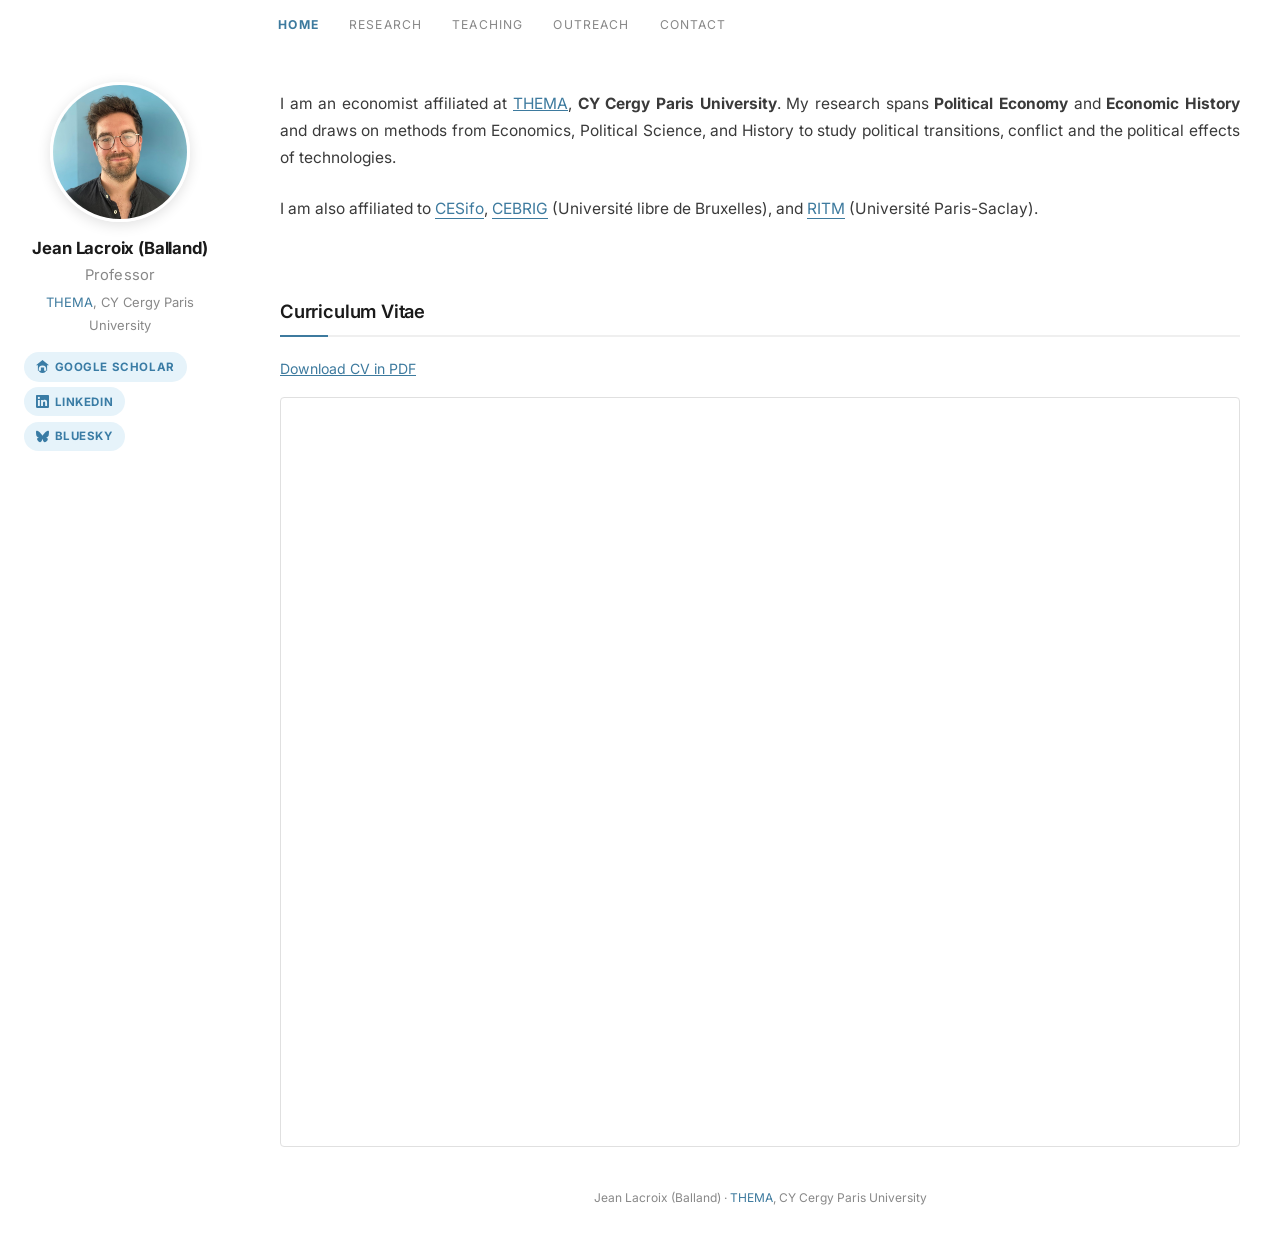
==== index.html @ 4d99881b "Mobile nav, light-blue links, grey palette, UI polish - Mobile: nav links hidden on small screens, m" ====
<!DOCTYPE html>
<html lang="en">
<head>
  <meta charset="UTF-8">
  <meta name="viewport" content="width=device-width, initial-scale=1.0">
  <title>Jean Lacroix (Balland) – Economist</title>
  <link rel="stylesheet" href="css/style.css">
</head>
<body>

<nav>
  <button class="hamburger" id="hamburger" aria-label="Toggle sidebar"><span></span><span></span><span></span></button>
  <div class="nav-links">
    <a href="index.html" class="active">Home</a>
    <a href="research.html">Research</a>
    <a href="teaching.html">Teaching</a>
    <a href="outreach.html">Outreach</a>
    <a href="contact.html">Contact</a>
  </div>
</nav>
<div class="overlay" id="overlay"></div>

<aside class="sidebar" id="sidebar">
  <img src="short.jpg" alt="Jean Lacroix (Balland)" class="sidebar-photo">
  <h1 class="sidebar-name">Jean Lacroix (Balland)</h1>
  <p class="sidebar-title">Professor</p>
  <p class="sidebar-affil"><a href="https://thema-cergy.eu/about/" target="_blank">THEMA</a>, CY Cergy Paris University</p>
  <div class="social-links">
    <a href="https://scholar.google.be/citations?user=vADrmfYAAAAJ&hl=fr&inst=12836345755951684912&oi=sra" target="_blank">
      <svg viewBox="0 0 24 24" fill="currentColor" width="13" height="13"><path d="M12 24a7 7 0 1 1 0-14 7 7 0 0 1 0 14zm0-24L0 9.5h3.5V20H9v-6h6v6h5.5V9.5H24z"/></svg>Google Scholar
    </a>
    <a href="https://www.linkedin.com/in/jean-lacroix-35007991/" target="_blank">
      <svg viewBox="0 0 24 24" fill="currentColor" width="13" height="13"><path d="M20.447 20.452h-3.554v-5.569c0-1.328-.027-3.037-1.852-3.037-1.853 0-2.136 1.445-2.136 2.939v5.667H9.351V9h3.414v1.561h.046c.477-.9 1.637-1.85 3.37-1.85 3.601 0 4.267 2.37 4.267 5.455v6.286zM5.337 7.433a2.062 2.062 0 0 1-2.063-2.065 2.064 2.064 0 1 1 2.063 2.065zm1.782 13.019H3.555V9h3.564v11.452zM22.225 0H1.771C.792 0 0 .774 0 1.729v20.542C0 23.227.792 24 1.771 24h20.451C23.2 24 24 23.227 24 22.271V1.729C24 .774 23.2 0 22.222 0h.003z"/></svg>LinkedIn
    </a>
    <a href="https://bsky.app/profile/jeanlacroix.bsky.social" target="_blank">
      <svg viewBox="0 0 24 24" fill="currentColor" width="13" height="13"><path d="M12 10.8c-1.087-2.114-4.046-6.053-6.798-7.995C2.566.944 1.561 1.266.902 1.565.139 1.908 0 3.08 0 3.768c0 .69.378 5.65.624 6.479.815 2.736 3.713 3.66 6.383 3.364.136-.02.275-.039.415-.056-.138.022-.276.04-.415.056-3.912.58-7.387 2.005-2.83 7.078 5.013 5.19 6.87-1.113 7.823-4.308.953 3.195 2.05 9.271 7.733 4.308 4.267-4.308 1.172-6.498-2.74-7.078a8.741 8.741 0 0 1-.415-.056c.14.017.279.036.415.056 2.67.297 5.568-.628 6.383-3.364.246-.828.624-5.79.624-6.478 0-.69-.139-1.861-.902-2.204-.659-.299-1.664-.62-4.3 1.24C16.046 4.748 13.087 8.687 12 10.8z"/></svg>Bluesky
    </a>
  </div>
  <nav class="sidebar-mobile-nav">
    <a href="index.html" class="active">Home</a>
    <a href="research.html">Research</a>
    <a href="teaching.html">Teaching</a>
    <a href="outreach.html">Outreach</a>
    <a href="contact.html">Contact</a>
  </nav>
</aside>

<main class="main-content">
  <p style="font-size:0.97rem; color:#3a3a3a; line-height:1.75; text-align:justify; margin-bottom:1.5rem;">
    I am an economist affiliated at <a href="https://thema-cergy.eu/about/" target="_blank" style="color:var(--accent-dk);">THEMA</a>, <strong>CY Cergy Paris University</strong>. My research spans <strong>Political Economy</strong> and <strong>Economic History</strong> and draws on methods from Economics, Political Science, and History to study political transitions, conflict and the political effects of technologies.
  </p>
  <p style="font-size:0.97rem; color:#3a3a3a; line-height:1.75; text-align:justify; margin-bottom:2rem;">
    I am also affiliated to <a href="https://www.ifo.de/en/cesifo/cesifo-homepage" target="_blank" style="color:var(--accent-dk); text-decoration:none; border-bottom:1px solid var(--accent-dk);">CESifo</a>, <a href="https://www.cebrig-ulb.be/" target="_blank" style="color:var(--accent-dk); text-decoration:none; border-bottom:1px solid var(--accent-dk);">CEBRIG</a> (Université libre de Bruxelles), and <a href="https://www.ritm.universite-paris-saclay.fr/" target="_blank" style="color:var(--accent-dk); text-decoration:none; border-bottom:1px solid var(--accent-dk);">RITM</a> (Université Paris-Saclay).
  </p>

  <h2>Curriculum Vitae</h2>
  <p style="margin-bottom:1rem; font-size:0.88rem;">
    <a href="CV_JL.pdf" target="_blank" style="color:var(--accent-dk);">Download CV in PDF</a>
  </p>
  <iframe src="CV_JL.pdf" width="100%" height="750px"
    style="border:1px solid var(--border); border-radius:4px;">
    <p>Your browser does not support PDF preview.
      <a href="CV_JL.pdf">Download the CV instead.</a>
    </p>
  </iframe>
  <footer>Jean Lacroix (Balland) · <a href="https://thema-cergy.eu/about/" target="_blank">THEMA</a>, CY Cergy Paris University</footer>
</main>

<script>
  const hamburger = document.getElementById('hamburger');
  const sidebar   = document.getElementById('sidebar');
  const overlay   = document.getElementById('overlay');
  function toggleMenu() {
    hamburger.classList.toggle('open');
    sidebar.classList.toggle('open');
    overlay.classList.toggle('open');
  }
  hamburger.addEventListener('click', toggleMenu);
  overlay.addEventListener('click', toggleMenu);
</script>
</body>
</html>
---- css/style.css ----
@import url('https://fonts.googleapis.com/css2?family=Inter:wght@300;400;500;600;700&display=swap');

:root {
  --primary:    #1a1a1a;
  --accent:     #aaaaaa;
  --accent-dk:  #3d7a9e;
  --accent-lt:  #efefef;
  --light-bg:   #f5f5f5;
  --border:     #e0e0e0;
  --text:       #2a2a2a;
  --muted:      #888888;
  --page-bg:    #ffffff;
  --sidebar-w:  240px;
  --nav-h:      50px;
}

* { box-sizing: border-box; margin: 0; padding: 0; }

body {
  font-family: 'Inter', 'Helvetica Neue', sans-serif;
  font-weight: 400;
  color: var(--text);
  line-height: 1.75;
  background: var(--page-bg);
}

/* ─── TOP NAV ────────────────────────────────────────────── */
nav {
  position: fixed;
  top: 0; left: 0; right: 0;
  height: var(--nav-h);
  z-index: 200;
  background: #fff;
  display: flex;
  align-items: center;
  padding: 0 2rem 0 calc(var(--sidebar-w) + 1.5rem);
}

.nav-links { display: flex; gap: 0.1rem; }

nav a {
  display: block;
  padding: 0.45rem 0.9rem;
  color: var(--muted);
  text-decoration: none;
  font-size: 0.76rem;
  font-weight: 400;
  letter-spacing: 0.09em;
  text-transform: uppercase;
  border-radius: 4px;
  transition: color 0.15s;
}

nav a:hover { color: var(--primary); }

nav a.active {
  color: var(--accent-dk);
  font-weight: 700;
}

/* ─── HAMBURGER (mobile only) ────────────────────────────── */
.hamburger {
  display: none;
  flex-direction: column;
  justify-content: center;
  gap: 5px;
  background: none;
  border: none;
  cursor: pointer;
  padding: 0.6rem;
  margin-right: 0.5rem;
  flex-shrink: 0;
  min-width: 44px;
  min-height: 44px;
  align-items: center;
}

.hamburger span {
  display: block;
  width: 20px;
  height: 2px;
  background: var(--primary);
  border-radius: 2px;
  transition: transform 0.25s, opacity 0.25s;
}

.hamburger.open span:nth-child(1) { transform: translateY(7px) rotate(45deg); }
.hamburger.open span:nth-child(2) { opacity: 0; }
.hamburger.open span:nth-child(3) { transform: translateY(-7px) rotate(-45deg); }

/* ─── SIDEBAR ────────────────────────────────────────────── */
.sidebar {
  width: var(--sidebar-w);
  position: fixed;
  top: var(--nav-h);
  left: 0;
  height: calc(100vh - var(--nav-h));
  overflow-y: auto;
  background: #fff;
  padding: 2rem 1.5rem;
  display: flex;
  flex-direction: column;
  z-index: 100;
}

.sidebar-photo {
  width: 140px;
  height: 140px;
  object-fit: cover;
  border-radius: 50%;
  border: 3px solid #fff;
  box-shadow: 0 3px 14px rgba(0,0,0,0.12);
  margin: 0 auto 1rem;
  display: block;
}

.sidebar-name {
  font-family: 'Inter', sans-serif;
  font-size: 1.05rem;
  font-weight: 700;
  color: var(--primary);
  text-align: center;
  line-height: 1.25;
  margin-bottom: 0.25rem;
  letter-spacing: -0.01em;
}

.sidebar-title {
  font-size: 0.92rem;
  color: var(--muted);
  font-weight: 400;
  text-align: center;
  margin-bottom: 0.15rem;
  letter-spacing: 0.01em;
}

.sidebar-affil {
  font-size: 0.81rem;
  color: var(--muted);
  text-align: center;
  margin-bottom: 1rem;
}

.sidebar-affil a { color: var(--accent-dk); text-decoration: none; }
.sidebar-affil a:hover { text-decoration: underline; }

/* ─── SOCIAL LINKS ───────────────────────────────────────── */
.social-links {
  display: flex;
  flex-direction: column;
  gap: 0.35rem;
  align-items: flex-start;
  margin-bottom: 1rem;
}

.social-links a {
  display: inline-flex;
  align-items: center;
  gap: 0.35rem;
  font-size: 0.72rem;
  font-weight: 700;
  letter-spacing: 0.05em;
  text-transform: uppercase;
  color: #3a7ca5;
  text-decoration: none;
  background: #e6f3fa;
  border-radius: 20px;
  padding: 0.28rem 0.75rem;
  transition: background 0.15s, color 0.15s;
}

.social-links a:hover {
  background: #cce4f4;
  color: #1f5f84;
}

/* ─── SIDEBAR MOBILE NAV (hidden on desktop) ─────────────── */
.sidebar-mobile-nav { display: none; }

/* ─── SIDEBAR CV ─────────────────────────────────────────── */
.sidebar-cv {
  font-size: 0.81rem;
  text-align: center;
  margin-top: 0.75rem;
  padding-top: 0.85rem;
  border-top: 1px solid var(--border);
}

.sidebar-cv a { color: var(--accent-dk); text-decoration: none; font-weight: 700; }
.sidebar-cv a:hover { text-decoration: underline; }

/* ─── OVERLAY (mobile) ───────────────────────────────────── */
.overlay {
  display: none;
  position: fixed;
  inset: 0;
  background: rgba(0,0,0,0.3);
  z-index: 90;
}

.overlay.open { display: block; }

/* ─── MAIN CONTENT ───────────────────────────────────────── */
.main-content {
  margin-left: var(--sidebar-w);
  padding: calc(var(--nav-h) + 2.5rem) 2.5rem 3rem;
  min-height: 100vh;
  display: flex;
  flex-direction: column;
  max-width: calc(860px + var(--sidebar-w));
}

/* ─── HEADINGS ───────────────────────────────────────────── */
h2 {
  font-family: 'Inter', sans-serif;
  font-size: 1.15rem;
  font-weight: 600;
  letter-spacing: -0.01em;
  color: var(--primary);
  margin-top: 2.5rem;
  margin-bottom: 1.25rem;
  padding-bottom: 0.5rem;
  border-bottom: 2px solid var(--accent-lt);
  position: relative;
}

h2::after {
  content: '';
  position: absolute;
  bottom: -2px;
  left: 0;
  width: 3rem;
  height: 2px;
  background: var(--accent-dk);
}

h2:first-child { margin-top: 0; }

h3 {
  font-size: 0.97rem;
  font-weight: 700;
  color: var(--primary);
  margin-bottom: 0.2rem;
}

/* ─── SUBNAV ─────────────────────────────────────────────── */
.subnav {
  display: flex;
  gap: 0.5rem;
  margin-bottom: 0.5rem;
  padding-bottom: 1.25rem;
  border-bottom: 1px solid var(--border);
}

.subnav a {
  font-size: 0.76rem;
  font-weight: 700;
  letter-spacing: 0.07em;
  text-transform: uppercase;
  text-decoration: none;
  padding: 0.3rem 0.9rem;
  border-radius: 20px;
  border: 1px solid var(--border);
  color: var(--muted);
  transition: background 0.15s, color 0.15s, border-color 0.15s;
}

.subnav a:hover { color: var(--primary); border-color: var(--accent); }

.subnav-active {
  background: var(--accent-dk) !important;
  color: #fff !important;
  border-color: var(--accent-dk) !important;
}

/* ─── PAPERS ─────────────────────────────────────────────── */
.paper {
  margin-bottom: 0.75rem;
  padding: 1rem 1rem 1rem 1.2rem;
  border-left: 3px solid var(--accent-lt);
  border-radius: 0 5px 5px 0;
  background: #fff;
  box-shadow: 0 1px 3px rgba(0,0,0,0.04);
  transition: background 0.18s, border-color 0.18s, box-shadow 0.18s;
}

.paper:hover {
  background: var(--accent-lt);
  border-left-color: var(--accent-dk);
  box-shadow: 0 3px 10px rgba(0,0,0,0.07);
}

.paper-title {
  font-size: 0.97rem;
  font-weight: 700;
  color: var(--primary);
  line-height: 1.4;
  margin-bottom: 0.2rem;
}

.paper-meta {
  font-size: 0.85rem;
  color: var(--muted);
  margin-bottom: 0.5rem;
  line-height: 1.5;
}

.paper-meta .journal { font-style: italic; }

.abstract-toggle {
  background: none;
  border: 1px solid var(--border);
  border-radius: 20px;
  color: var(--muted);
  font-size: 0.74rem;
  font-family: 'Inter', sans-serif;
  letter-spacing: 0.06em;
  text-transform: uppercase;
  cursor: pointer;
  padding: 0.3rem 0.9rem;
  min-height: 36px;
  transition: border-color 0.15s, color 0.15s, background 0.15s;
}

.abstract-toggle:hover {
  background: var(--accent-lt);
  border-color: var(--accent-dk);
  color: var(--accent-dk);
}

.abstract-text {
  display: none;
  margin-top: 0.65rem;
  font-size: 0.88rem;
  color: #444;
  line-height: 1.75;
  text-align: justify;
  background: var(--light-bg);
  border-left: 3px solid var(--accent);
  padding: 0.8rem 1.1rem;
  border-radius: 0 4px 4px 0;
}

.paper-links {
  margin-top: 0.65rem;
  display: flex;
  flex-wrap: wrap;
  gap: 0.45rem;
}

.paper-links a {
  font-size: 0.73rem;
  font-weight: 700;
  letter-spacing: 0.07em;
  text-transform: uppercase;
  color: var(--accent-dk);
  text-decoration: none;
  border: 1px solid var(--accent);
  border-radius: 20px;
  padding: 0.25rem 0.75rem;
  min-height: 36px;
  display: inline-flex;
  align-items: center;
  transition: background 0.15s, color 0.15s, border-color 0.15s;
}

.paper-links a:hover {
  background: var(--accent-dk);
  color: #fff;
  border-color: var(--accent-dk);
}

/* ─── MEDIA LIST ─────────────────────────────────────────── */
.media-list { list-style: none; padding: 0; }

.media-list li {
  padding: 0.65rem 0.75rem;
  margin-bottom: 0.4rem;
  border-left: 3px solid var(--accent-lt);
  border-radius: 0 4px 4px 0;
  background: #fff;
  font-size: 0.91rem;
  line-height: 1.6;
  box-shadow: 0 1px 3px rgba(0,0,0,0.04);
  transition: border-color 0.15s, background 0.15s;
}

.media-list li:hover {
  border-left-color: var(--accent-dk);
  background: var(--accent-lt);
}

.media-list a { color: var(--accent-dk); text-decoration: none; }
.media-list a:hover { text-decoration: underline; }

.section-label {
  font-size: 0.72rem;
  font-weight: 700;
  letter-spacing: 0.12em;
  text-transform: uppercase;
  color: var(--accent-dk);
  margin-top: 1.75rem;
  margin-bottom: 0.6rem;
}

.section-label:first-of-type { margin-top: 0; }

/* ─── TEACHING ───────────────────────────────────────────── */
.institution { margin-bottom: 2.25rem; overflow-x: auto; }

.institution h3 {
  font-family: 'Inter', sans-serif;
  font-size: 0.95rem;
  font-weight: 600;
  color: var(--primary);
  margin-bottom: 0.75rem;
  padding-bottom: 0.35rem;
  border-bottom: 1px solid var(--border);
}

.course-table { width: 100%; border-collapse: collapse; font-size: 0.87rem; min-width: 480px; }

.course-table th {
  background: var(--accent-dk);
  color: rgba(255,255,255,0.92);
  padding: 0.5rem 0.85rem;
  text-align: left;
  font-size: 0.73rem;
  font-weight: 700;
  letter-spacing: 0.08em;
  text-transform: uppercase;
}

.course-table td {
  padding: 0.5rem 0.85rem;
  border-bottom: 1px solid var(--border);
  color: var(--text);
}

.course-table tr:last-child td { border-bottom: none; }
.course-table tr:nth-child(even) td { background: var(--light-bg); }

/* ─── CONTACT ────────────────────────────────────────────── */
.contact-block { margin-bottom: 2rem; }
.contact-block p { margin-bottom: 0.35rem; font-size: 0.94rem; }
.contact-block a { color: var(--accent-dk); text-decoration: none; }
.contact-block a:hover { text-decoration: underline; }

.contact-label {
  font-size: 0.72rem;
  font-weight: 700;
  letter-spacing: 0.12em;
  text-transform: uppercase;
  color: var(--accent-dk);
  margin-bottom: 0.6rem;
}

/* ─── FOOTER ─────────────────────────────────────────────── */
footer {
  color: var(--muted);
  font-size: 0.75rem;
  margin-top: auto;
  padding-top: 2.5rem;
  text-align: center;
}

footer a { color: var(--accent-dk); text-decoration: none; }
footer a:hover { text-decoration: underline; }

/* ─── RESPONSIVE ─────────────────────────────────────────── */
@media (max-width: 768px) {
  nav {
    padding: 0 1rem;
  }

  /* hide desktop nav links — navigation moves into sidebar */
  .nav-links { display: none; }

  .hamburger { display: flex; }

  .sidebar {
    transform: translateX(-100%);
    transition: transform 0.3s ease;
    z-index: 150;
  }

  .sidebar.open { transform: translateX(0); }

  /* mobile nav links inside sidebar */
  .sidebar-mobile-nav {
    display: flex;
    flex-direction: column;
    margin-top: 1.25rem;
    padding-top: 1.25rem;
    border-top: 1px solid var(--border);
    gap: 0.1rem;
  }

  .sidebar-mobile-nav a {
    font-size: 0.82rem;
    font-weight: 500;
    letter-spacing: 0.06em;
    text-transform: uppercase;
    color: var(--muted);
    text-decoration: none;
    padding: 0.55rem 0.25rem;
    border-radius: 4px;
    transition: color 0.15s;
    min-height: 44px;
    display: flex;
    align-items: center;
  }

  .sidebar-mobile-nav a:hover,
  .sidebar-mobile-nav a.active { color: var(--primary); font-weight: 700; }

  .main-content {
    margin-left: 0;
    padding: calc(var(--nav-h) + 1.5rem) 1.25rem 3rem;
  }
}
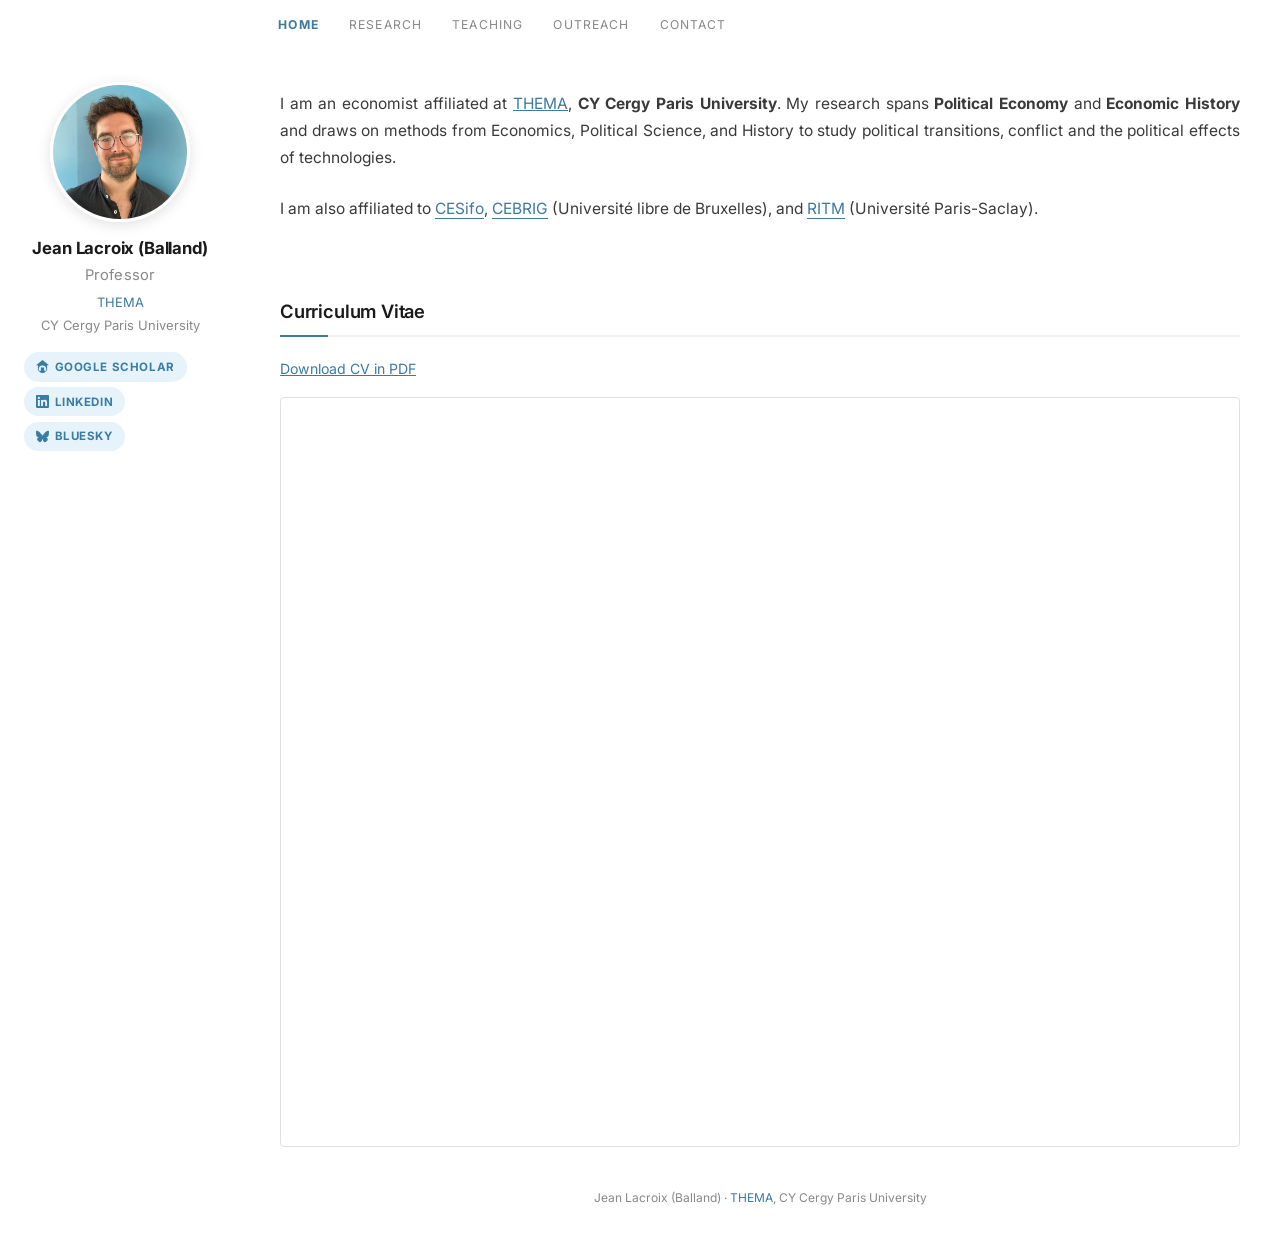
==== commit 4b8ae7d8: "Sidebar affiliation: remove comma, put CY Cergy on second line Co-Authored-By: Claude Sonnet 4.6 <no" ====
--- a/index.html
+++ b/index.html
@@ -24,7 +24,7 @@
   <img src="short.jpg" alt="Jean Lacroix (Balland)" class="sidebar-photo">
   <h1 class="sidebar-name">Jean Lacroix (Balland)</h1>
   <p class="sidebar-title">Professor</p>
-  <p class="sidebar-affil"><a href="https://thema-cergy.eu/about/" target="_blank">THEMA</a>, CY Cergy Paris University</p>
+  <p class="sidebar-affil"><a href="https://thema-cergy.eu/about/" target="_blank">THEMA</a><br>CY Cergy Paris University</p>
   <div class="social-links">
     <a href="https://scholar.google.be/citations?user=vADrmfYAAAAJ&hl=fr&inst=12836345755951684912&oi=sra" target="_blank">
       <svg viewBox="0 0 24 24" fill="currentColor" width="13" height="13"><path d="M12 24a7 7 0 1 1 0-14 7 7 0 0 1 0 14zm0-24L0 9.5h3.5V20H9v-6h6v6h5.5V9.5H24z"/></svg>Google Scholar
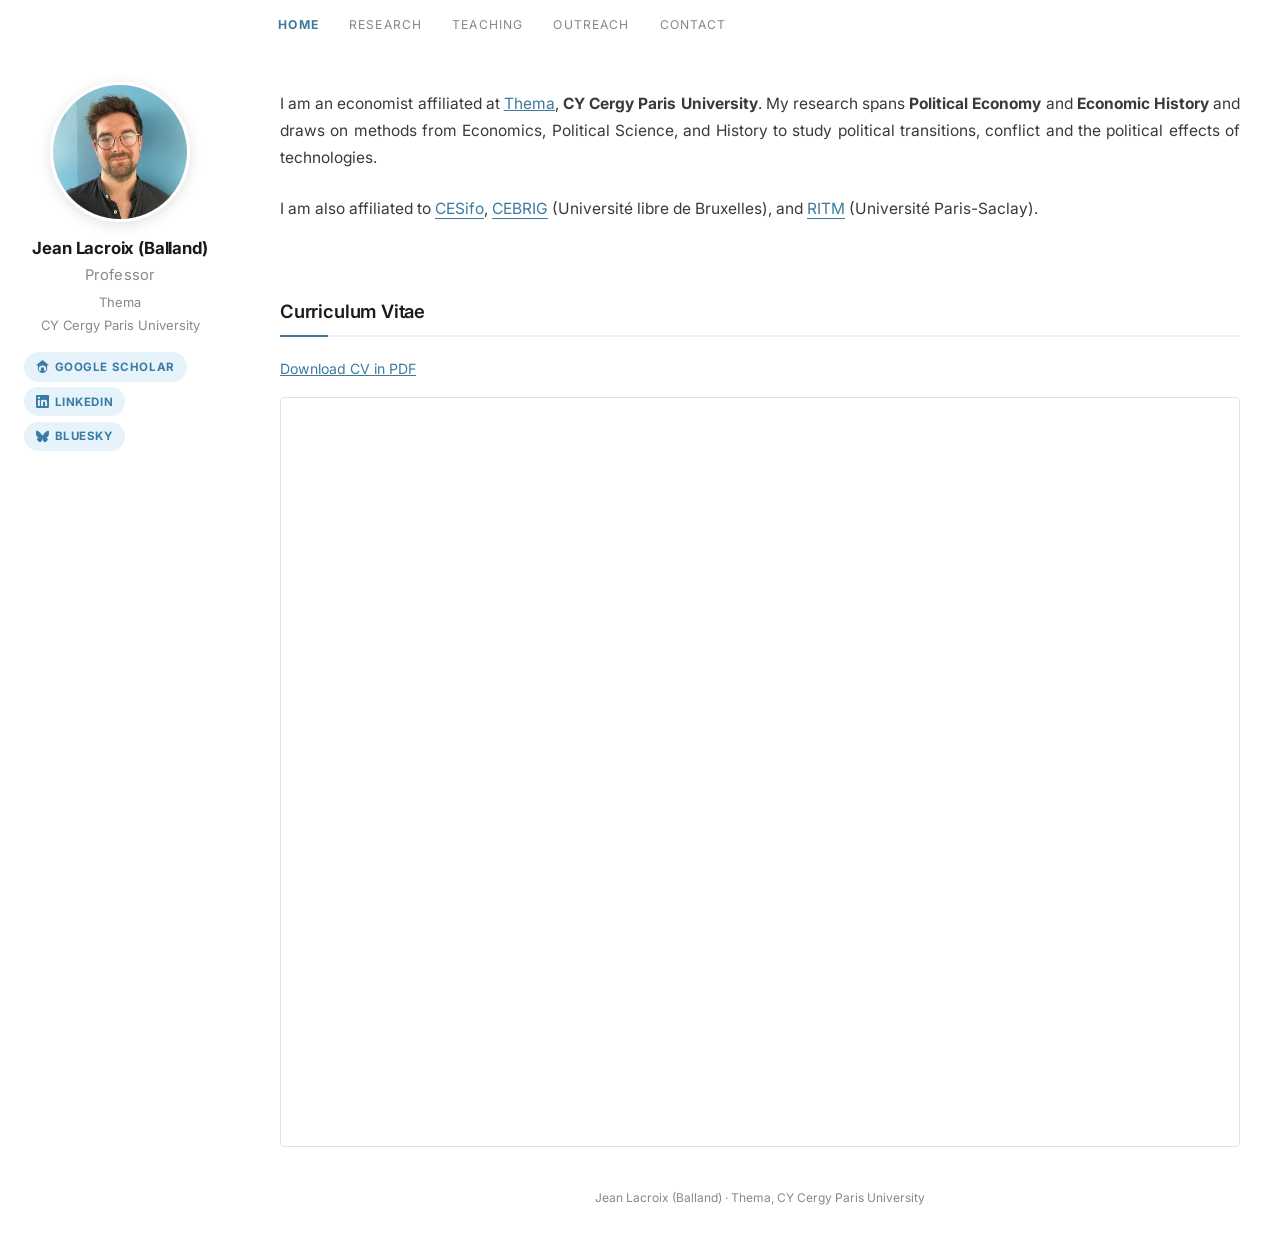
==== commit 2d349140: "Rename THEMA to Thema, remove link except in bio Co-Authored-By: Claude Sonnet 4.6 <noreply@anthropi" ====
--- a/index.html
+++ b/index.html
@@ -24,7 +24,7 @@
   <img src="short.jpg" alt="Jean Lacroix (Balland)" class="sidebar-photo">
   <h1 class="sidebar-name">Jean Lacroix (Balland)</h1>
   <p class="sidebar-title">Professor</p>
-  <p class="sidebar-affil"><a href="https://thema-cergy.eu/about/" target="_blank">THEMA</a><br>CY Cergy Paris University</p>
+  <p class="sidebar-affil">Thema<br>CY Cergy Paris University</p>
   <div class="social-links">
     <a href="https://scholar.google.be/citations?user=vADrmfYAAAAJ&hl=fr&inst=12836345755951684912&oi=sra" target="_blank">
       <svg viewBox="0 0 24 24" fill="currentColor" width="13" height="13"><path d="M12 24a7 7 0 1 1 0-14 7 7 0 0 1 0 14zm0-24L0 9.5h3.5V20H9v-6h6v6h5.5V9.5H24z"/></svg>Google Scholar
@@ -47,7 +47,7 @@
 
 <main class="main-content">
   <p style="font-size:0.97rem; color:#3a3a3a; line-height:1.75; text-align:justify; margin-bottom:1.5rem;">
-    I am an economist affiliated at <a href="https://thema-cergy.eu/about/" target="_blank" style="color:var(--accent-dk);">THEMA</a>, <strong>CY Cergy Paris University</strong>. My research spans <strong>Political Economy</strong> and <strong>Economic History</strong> and draws on methods from Economics, Political Science, and History to study political transitions, conflict and the political effects of technologies.
+    I am an economist affiliated at <a href="https://thema-cergy.eu/about/" target="_blank" style="color:var(--accent-dk);">Thema</a>, <strong>CY Cergy Paris University</strong>. My research spans <strong>Political Economy</strong> and <strong>Economic History</strong> and draws on methods from Economics, Political Science, and History to study political transitions, conflict and the political effects of technologies.
   </p>
   <p style="font-size:0.97rem; color:#3a3a3a; line-height:1.75; text-align:justify; margin-bottom:2rem;">
     I am also affiliated to <a href="https://www.ifo.de/en/cesifo/cesifo-homepage" target="_blank" style="color:var(--accent-dk); text-decoration:none; border-bottom:1px solid var(--accent-dk);">CESifo</a>, <a href="https://www.cebrig-ulb.be/" target="_blank" style="color:var(--accent-dk); text-decoration:none; border-bottom:1px solid var(--accent-dk);">CEBRIG</a> (Université libre de Bruxelles), and <a href="https://www.ritm.universite-paris-saclay.fr/" target="_blank" style="color:var(--accent-dk); text-decoration:none; border-bottom:1px solid var(--accent-dk);">RITM</a> (Université Paris-Saclay).
@@ -63,7 +63,7 @@
       <a href="CV_JL.pdf">Download the CV instead.</a>
     </p>
   </iframe>
-  <footer>Jean Lacroix (Balland) · <a href="https://thema-cergy.eu/about/" target="_blank">THEMA</a>, CY Cergy Paris University</footer>
+  <footer>Jean Lacroix (Balland) · Thema, CY Cergy Paris University</footer>
 </main>
 
 <script>
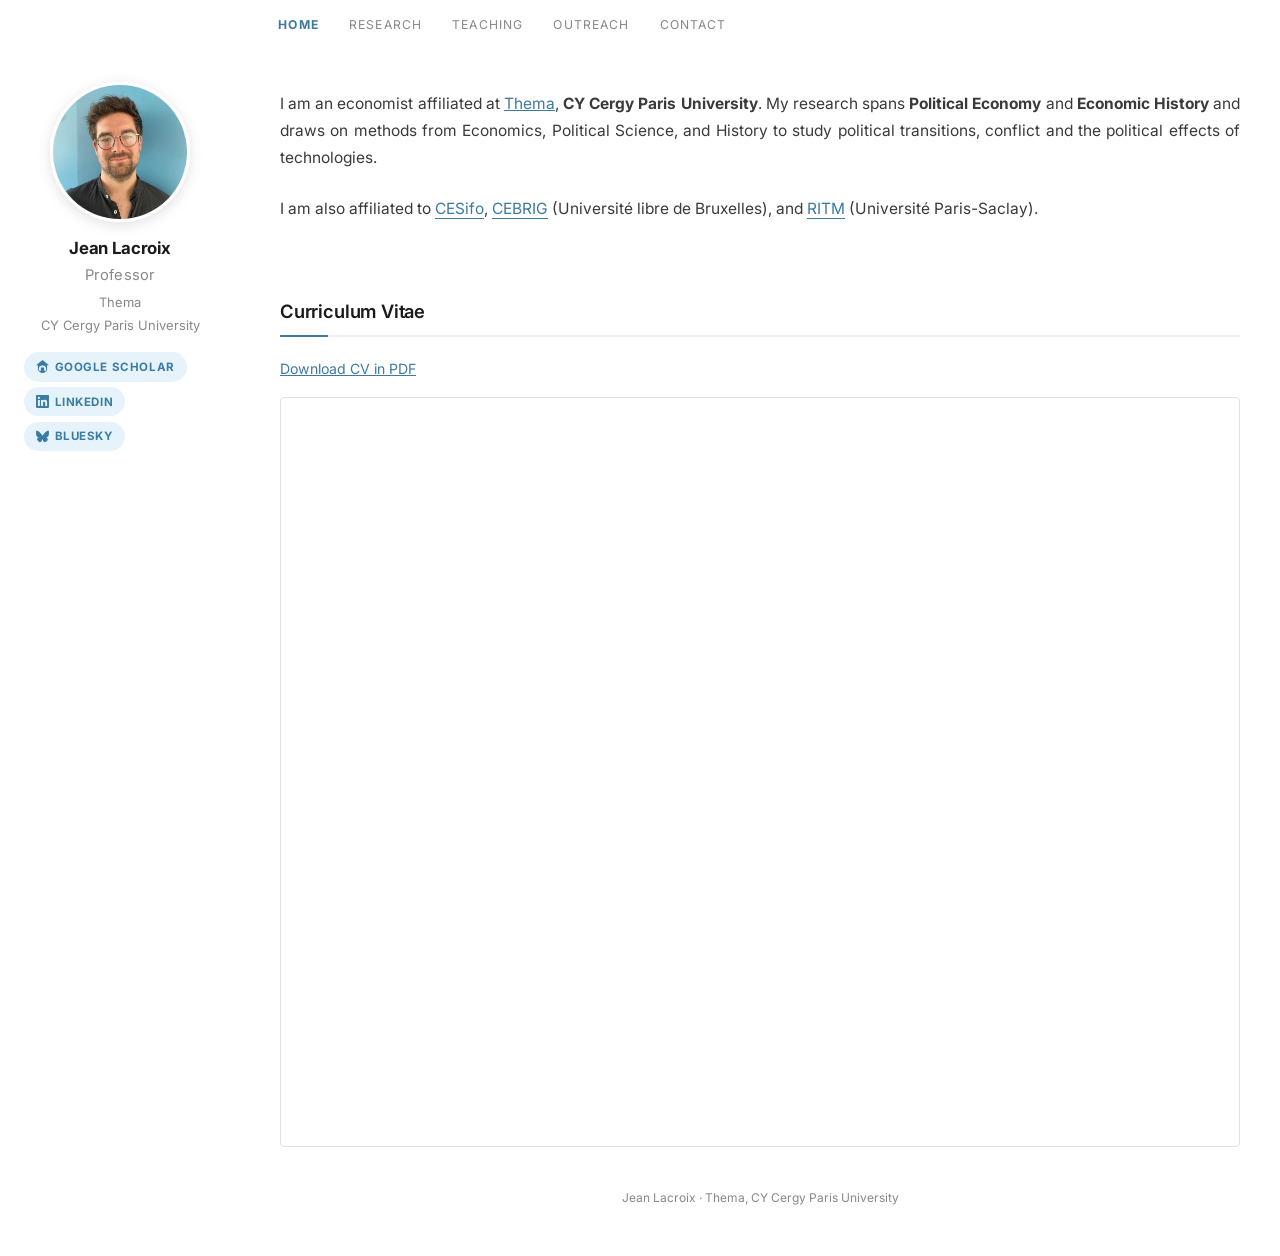
==== commit c0cd5f0f: "Remove (Balland) from all pages Co-Authored-By: Claude Sonnet 4.6 <noreply@anthropic.com>" ====
--- a/index.html
+++ b/index.html
@@ -3,7 +3,7 @@
 <head>
   <meta charset="UTF-8">
   <meta name="viewport" content="width=device-width, initial-scale=1.0">
-  <title>Jean Lacroix (Balland) – Economist</title>
+  <title>Jean Lacroix – Economist</title>
   <link rel="stylesheet" href="css/style.css">
 </head>
 <body>
@@ -21,8 +21,8 @@
 <div class="overlay" id="overlay"></div>
 
 <aside class="sidebar" id="sidebar">
-  <img src="short.jpg" alt="Jean Lacroix (Balland)" class="sidebar-photo">
-  <h1 class="sidebar-name">Jean Lacroix (Balland)</h1>
+  <img src="short.jpg" alt="Jean Lacroix" class="sidebar-photo">
+  <h1 class="sidebar-name">Jean Lacroix</h1>
   <p class="sidebar-title">Professor</p>
   <p class="sidebar-affil">Thema<br>CY Cergy Paris University</p>
   <div class="social-links">
@@ -63,7 +63,7 @@
       <a href="CV_JL.pdf">Download the CV instead.</a>
     </p>
   </iframe>
-  <footer>Jean Lacroix (Balland) · Thema, CY Cergy Paris University</footer>
+  <footer>Jean Lacroix · Thema, CY Cergy Paris University</footer>
 </main>
 
 <script>
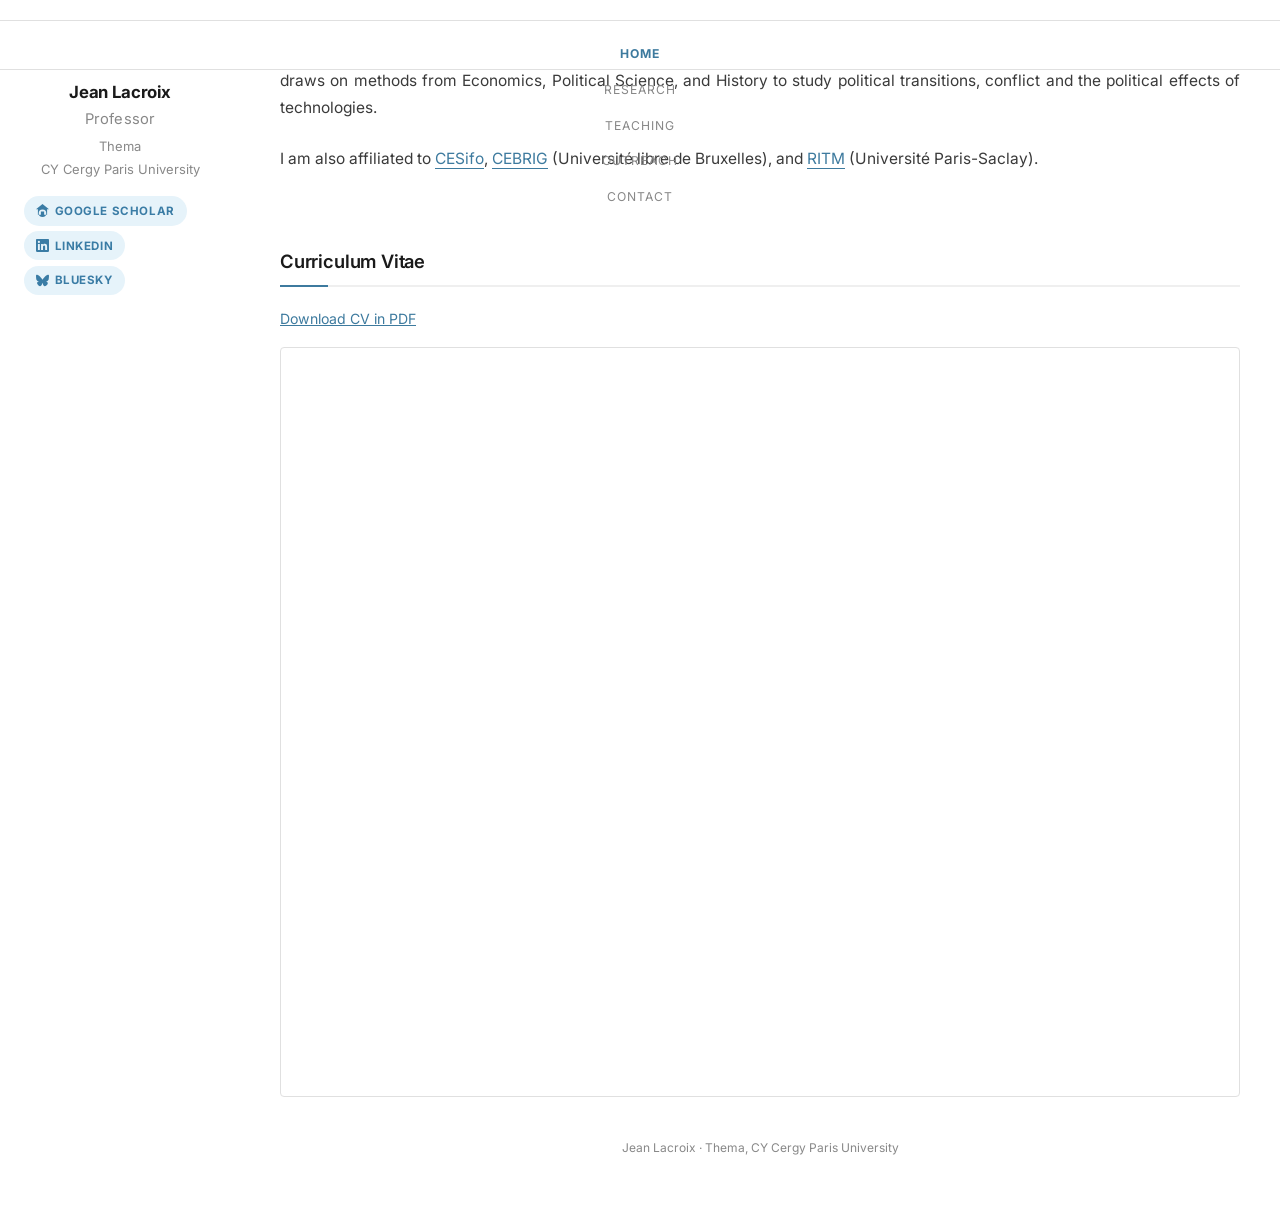
==== commit 6e46d6c2: "Redesign nav: sidebar replaces top nav, remove photo, mobile sidebar drawer - Remove photo from side" ====
--- a/index.html
+++ b/index.html
@@ -10,7 +10,7 @@
 
 <nav>
   <button class="hamburger" id="hamburger" aria-label="Toggle sidebar"><span></span><span></span><span></span></button>
-  <div class="nav-links">
+  <div class="nav-links" id="nav-links">
     <a href="index.html" class="active">Home</a>
     <a href="research.html">Research</a>
     <a href="teaching.html">Teaching</a>
@@ -21,7 +21,6 @@
 <div class="overlay" id="overlay"></div>
 
 <aside class="sidebar" id="sidebar">
-  <img src="short.jpg" alt="Jean Lacroix" class="sidebar-photo">
   <h1 class="sidebar-name">Jean Lacroix</h1>
   <p class="sidebar-title">Professor</p>
   <p class="sidebar-affil">Thema<br>CY Cergy Paris University</p>
--- a/css/style.css
+++ b/css/style.css
@@ -24,16 +24,17 @@
   background: var(--page-bg);
 }
 
-/* ─── TOP NAV ────────────────────────────────────────────── */
+/* ─── TOP NAV (mobile only; sidebar handles nav on desktop) ─ */
 nav {
   position: fixed;
   top: 0; left: 0; right: 0;
   height: var(--nav-h);
   z-index: 200;
   background: #fff;
-  display: flex;
+  display: none;
   align-items: center;
-  padding: 0 2rem 0 calc(var(--sidebar-w) + 1.5rem);
+  padding: 0 1rem;
+  border-bottom: 1px solid var(--border);
 }
 
 .nav-links { display: flex; gap: 0.1rem; }
@@ -174,8 +175,31 @@
   color: #1f5f84;
 }
 
-/* ─── SIDEBAR MOBILE NAV (hidden on desktop) ─────────────── */
-.sidebar-mobile-nav { display: none; }
+/* ─── SIDEBAR NAV LINKS ──────────────────────────────────── */
+.sidebar-mobile-nav {
+  display: flex;
+  flex-direction: column;
+  gap: 0.1rem;
+  margin-top: 1.25rem;
+  padding-top: 1rem;
+  border-top: 1px solid var(--border);
+}
+
+.sidebar-mobile-nav a {
+  display: block;
+  padding: 0.4rem 0.5rem;
+  color: var(--muted);
+  text-decoration: none;
+  font-size: 0.76rem;
+  font-weight: 400;
+  letter-spacing: 0.09em;
+  text-transform: uppercase;
+  border-radius: 4px;
+  transition: color 0.15s;
+}
+
+.sidebar-mobile-nav a:hover { color: var(--primary); }
+.sidebar-mobile-nav a.active { color: var(--accent-dk); font-weight: 700; }
 
 /* ─── SIDEBAR CV ─────────────────────────────────────────── */
 .sidebar-cv {
@@ -203,7 +227,7 @@
 /* ─── MAIN CONTENT ───────────────────────────────────────── */
 .main-content {
   margin-left: var(--sidebar-w);
-  padding: calc(var(--nav-h) + 2.5rem) 2.5rem 3rem;
+  padding: 2.5rem 2.5rem 3rem;
   min-height: 100vh;
   display: flex;
   flex-direction: column;
@@ -469,50 +493,24 @@
 
 /* ─── RESPONSIVE ─────────────────────────────────────────── */
 @media (max-width: 768px) {
-  nav {
-    padding: 0 1rem;
+  /* Show the nav bar (hamburger only) on mobile */
+  nav { display: flex; }
+  .hamburger { display: flex; }
+  .nav-links { display: none; }
+
+  /* Sidebar becomes a slide-in drawer on mobile */
+  .sidebar {
+    display: none;
+    z-index: 300;
+    box-shadow: 4px 0 20px rgba(0,0,0,0.15);
   }
-
-  /* hide desktop nav links — navigation moves into sidebar */
-  .nav-links { display: none; }
-
-  .hamburger { display: flex; }
-
-  .sidebar {
-    transform: translateX(-100%);
-    transition: transform 0.3s ease;
-    z-index: 150;
+  .sidebar.open { display: flex; }
+
+  /* Overlay: sits above content, below sidebar; starts below the nav bar */
+  .overlay {
+    z-index: 250;
+    top: var(--nav-h);
   }
-
-  .sidebar.open { transform: translateX(0); }
-
-  /* mobile nav links inside sidebar */
-  .sidebar-mobile-nav {
-    display: flex;
-    flex-direction: column;
-    margin-top: 1.25rem;
-    padding-top: 1.25rem;
-    border-top: 1px solid var(--border);
-    gap: 0.1rem;
-  }
-
-  .sidebar-mobile-nav a {
-    font-size: 0.82rem;
-    font-weight: 500;
-    letter-spacing: 0.06em;
-    text-transform: uppercase;
-    color: var(--muted);
-    text-decoration: none;
-    padding: 0.55rem 0.25rem;
-    border-radius: 4px;
-    transition: color 0.15s;
-    min-height: 44px;
-    display: flex;
-    align-items: center;
-  }
-
-  .sidebar-mobile-nav a:hover,
-  .sidebar-mobile-nav a.active { color: var(--primary); font-weight: 700; }
 
   .main-content {
     margin-left: 0;
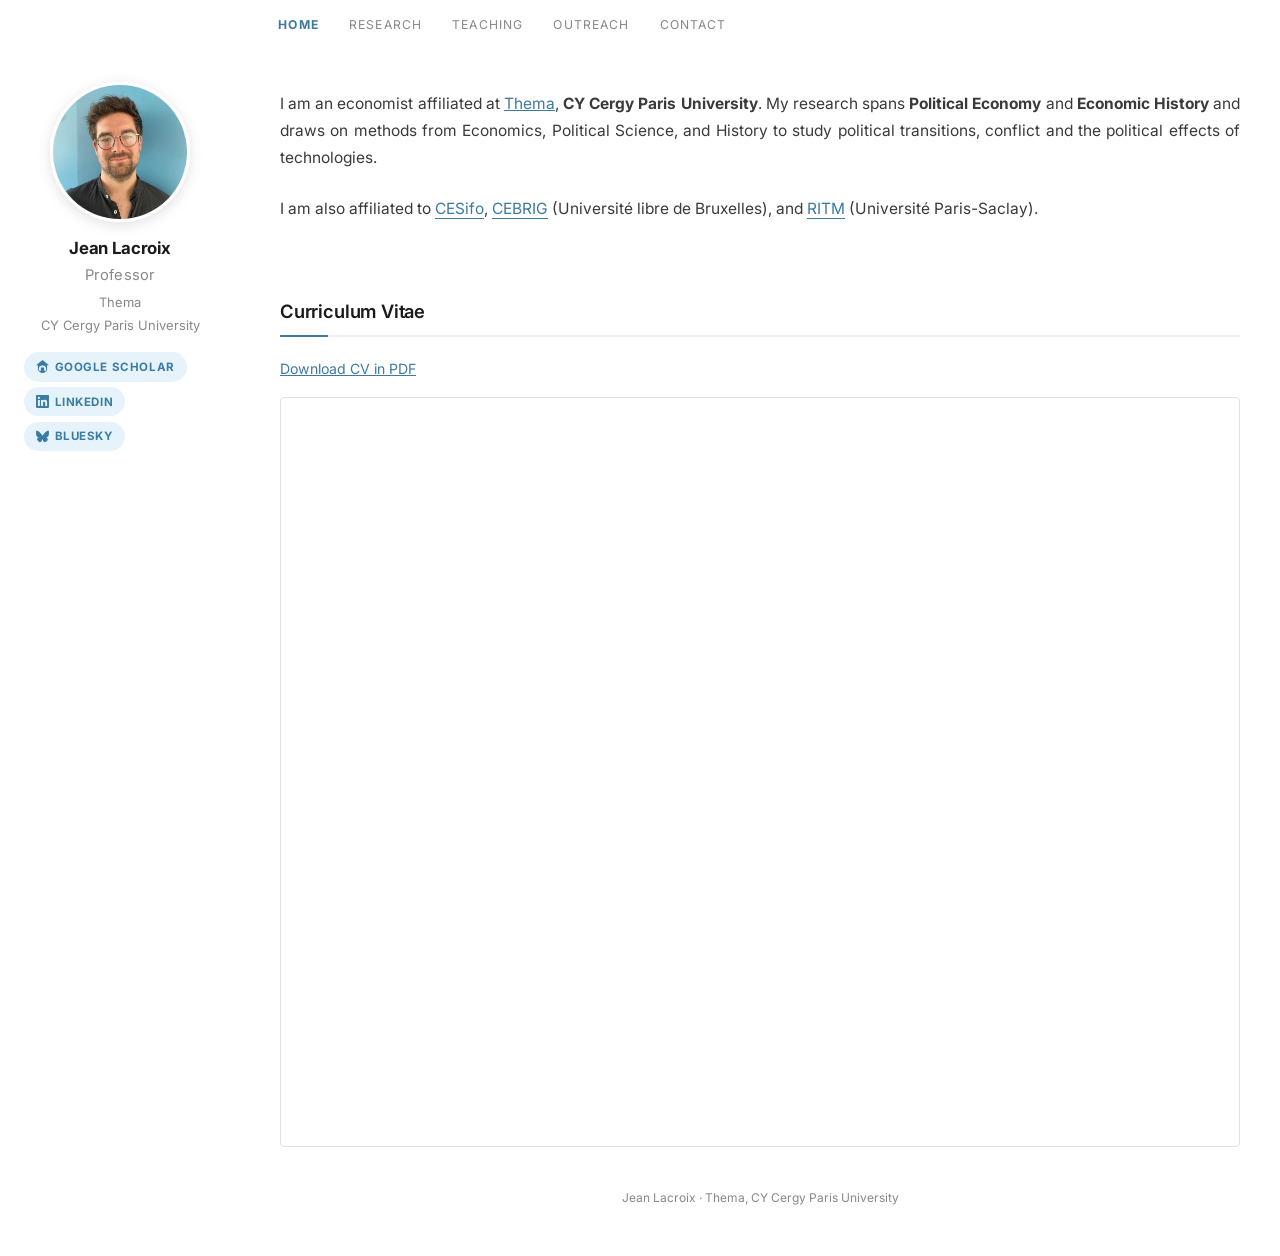
==== commit 4176648e: "Restore desktop layout; mobile: sidebar drawer via hamburger Desktop is back to original (photo, top" ====
--- a/index.html
+++ b/index.html
@@ -21,6 +21,7 @@
 <div class="overlay" id="overlay"></div>
 
 <aside class="sidebar" id="sidebar">
+  <img src="short.jpg" alt="Jean Lacroix" class="sidebar-photo">
   <h1 class="sidebar-name">Jean Lacroix</h1>
   <p class="sidebar-title">Professor</p>
   <p class="sidebar-affil">Thema<br>CY Cergy Paris University</p>
--- a/css/style.css
+++ b/css/style.css
@@ -24,17 +24,16 @@
   background: var(--page-bg);
 }
 
-/* ─── TOP NAV (mobile only; sidebar handles nav on desktop) ─ */
+/* ─── TOP NAV ────────────────────────────────────────────── */
 nav {
   position: fixed;
   top: 0; left: 0; right: 0;
   height: var(--nav-h);
   z-index: 200;
   background: #fff;
-  display: none;
+  display: flex;
   align-items: center;
-  padding: 0 1rem;
-  border-bottom: 1px solid var(--border);
+  padding: 0 2rem 0 calc(var(--sidebar-w) + 1.5rem);
 }
 
 .nav-links { display: flex; gap: 0.1rem; }
@@ -175,31 +174,8 @@
   color: #1f5f84;
 }
 
-/* ─── SIDEBAR NAV LINKS ──────────────────────────────────── */
-.sidebar-mobile-nav {
-  display: flex;
-  flex-direction: column;
-  gap: 0.1rem;
-  margin-top: 1.25rem;
-  padding-top: 1rem;
-  border-top: 1px solid var(--border);
-}
-
-.sidebar-mobile-nav a {
-  display: block;
-  padding: 0.4rem 0.5rem;
-  color: var(--muted);
-  text-decoration: none;
-  font-size: 0.76rem;
-  font-weight: 400;
-  letter-spacing: 0.09em;
-  text-transform: uppercase;
-  border-radius: 4px;
-  transition: color 0.15s;
-}
-
-.sidebar-mobile-nav a:hover { color: var(--primary); }
-.sidebar-mobile-nav a.active { color: var(--accent-dk); font-weight: 700; }
+/* ─── SIDEBAR MOBILE NAV (hidden on desktop) ─────────────── */
+.sidebar-mobile-nav { display: none; }
 
 /* ─── SIDEBAR CV ─────────────────────────────────────────── */
 .sidebar-cv {
@@ -227,7 +203,7 @@
 /* ─── MAIN CONTENT ───────────────────────────────────────── */
 .main-content {
   margin-left: var(--sidebar-w);
-  padding: 2.5rem 2.5rem 3rem;
+  padding: calc(var(--nav-h) + 2.5rem) 2.5rem 3rem;
   min-height: 100vh;
   display: flex;
   flex-direction: column;
@@ -506,6 +482,12 @@
   }
   .sidebar.open { display: flex; }
 
+  /* Show nav links inside sidebar drawer */
+  .sidebar-mobile-nav { display: flex; flex-direction: column; gap: 0.1rem; margin-top: 1.25rem; padding-top: 1rem; border-top: 1px solid var(--border); }
+  .sidebar-mobile-nav a { display: block; padding: 0.4rem 0.5rem; color: var(--muted); text-decoration: none; font-size: 0.76rem; font-weight: 400; letter-spacing: 0.09em; text-transform: uppercase; border-radius: 4px; transition: color 0.15s; }
+  .sidebar-mobile-nav a:hover { color: var(--primary); }
+  .sidebar-mobile-nav a.active { color: var(--accent-dk); font-weight: 700; }
+
   /* Overlay: sits above content, below sidebar; starts below the nav bar */
   .overlay {
     z-index: 250;
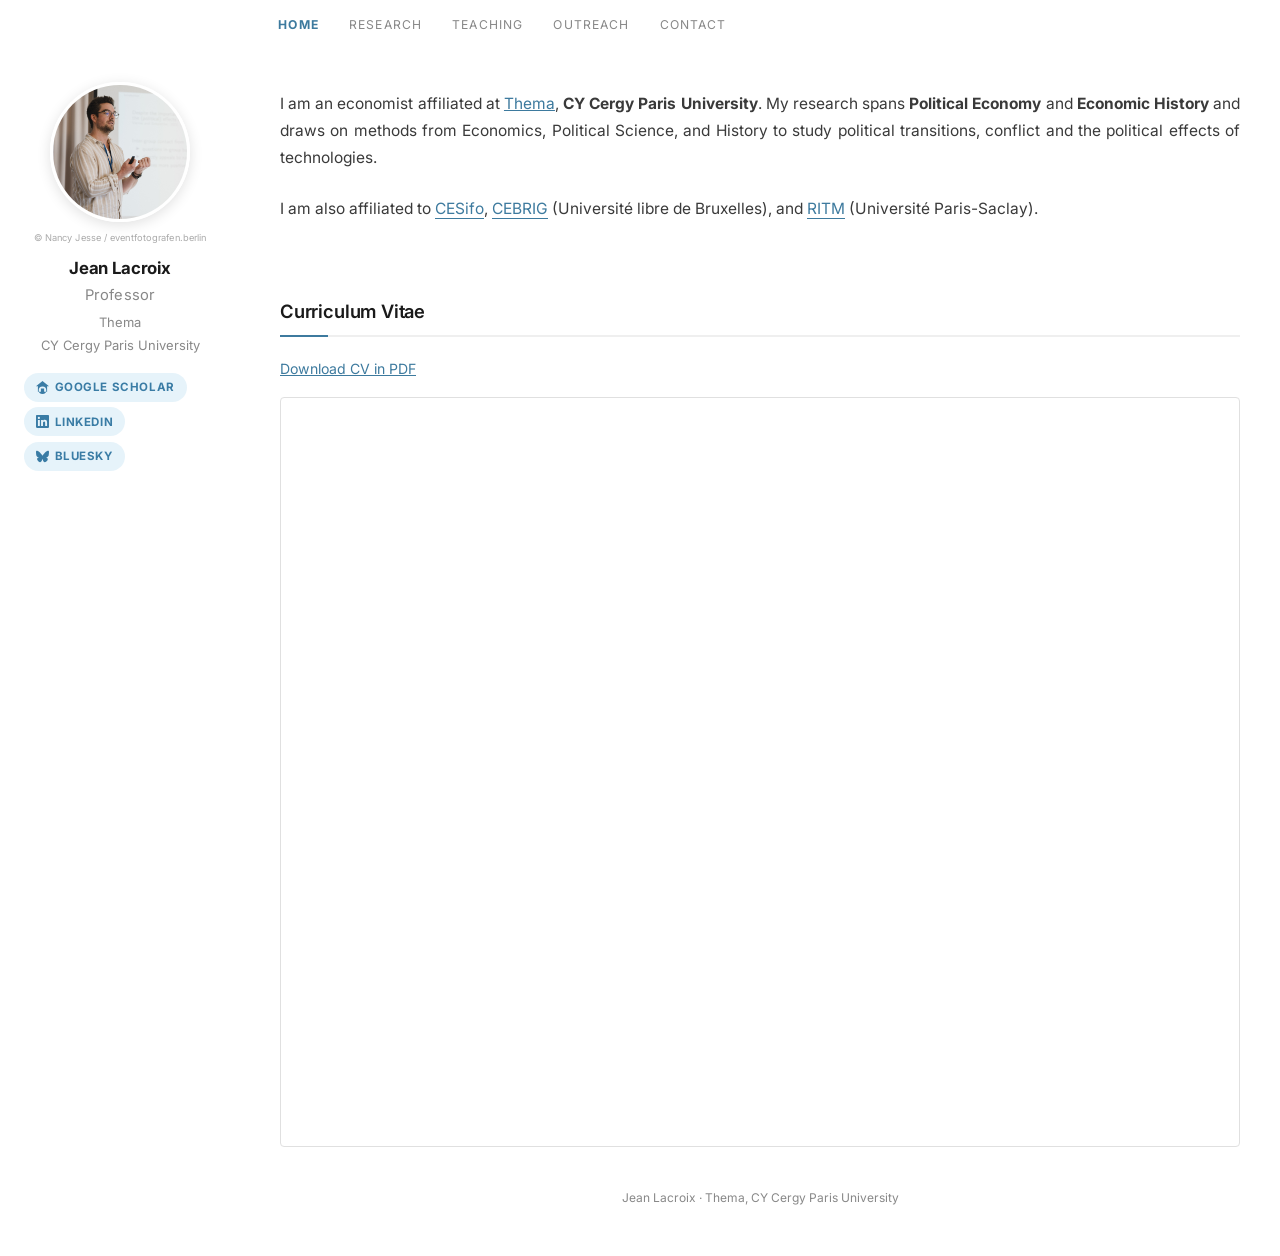
==== commit 4ecd0c7e: "Replace profile photo; add photographer credit New photo: conference presentation shot (Nancy Jesse/" ====
--- a/index.html
+++ b/index.html
@@ -22,6 +22,7 @@
 
 <aside class="sidebar" id="sidebar">
   <img src="short.jpg" alt="Jean Lacroix" class="sidebar-photo">
+  <p class="photo-credit">© Nancy Jesse / eventfotografen.berlin</p>
   <h1 class="sidebar-name">Jean Lacroix</h1>
   <p class="sidebar-title">Professor</p>
   <p class="sidebar-affil">Thema<br>CY Cergy Paris University</p>
--- a/css/style.css
+++ b/css/style.css
@@ -144,6 +144,15 @@
 .sidebar-affil a { color: var(--accent-dk); text-decoration: none; }
 .sidebar-affil a:hover { text-decoration: underline; }
 
+.photo-credit {
+  font-size: 0.58rem;
+  color: var(--accent);
+  text-align: center;
+  margin-top: -0.5rem;
+  margin-bottom: 0.75rem;
+  letter-spacing: 0.01em;
+}
+
 /* ─── SOCIAL LINKS ───────────────────────────────────────── */
 .social-links {
   display: flex;
@@ -194,7 +203,7 @@
   display: none;
   position: fixed;
   inset: 0;
-  background: rgba(0,0,0,0.3);
+  background: rgba(0,0,0,0.60);
   z-index: 90;
 }
 
@@ -474,25 +483,25 @@
   .hamburger { display: flex; }
   .nav-links { display: none; }
 
-  /* Sidebar becomes a slide-in drawer on mobile */
+  /* Sidebar becomes a full-screen white panel on mobile */
   .sidebar {
     display: none;
+    background: #ffffff;
     z-index: 300;
-    box-shadow: 4px 0 20px rgba(0,0,0,0.15);
+    width: 100vw;
+    border-right: none;
+    box-shadow: none;
   }
   .sidebar.open { display: flex; }
 
-  /* Show nav links inside sidebar drawer */
+  /* Show nav links inside sidebar panel */
   .sidebar-mobile-nav { display: flex; flex-direction: column; gap: 0.1rem; margin-top: 1.25rem; padding-top: 1rem; border-top: 1px solid var(--border); }
   .sidebar-mobile-nav a { display: block; padding: 0.4rem 0.5rem; color: var(--muted); text-decoration: none; font-size: 0.76rem; font-weight: 400; letter-spacing: 0.09em; text-transform: uppercase; border-radius: 4px; transition: color 0.15s; }
   .sidebar-mobile-nav a:hover { color: var(--primary); }
   .sidebar-mobile-nav a.active { color: var(--accent-dk); font-weight: 700; }
 
-  /* Overlay: sits above content, below sidebar; starts below the nav bar */
-  .overlay {
-    z-index: 250;
-    top: var(--nav-h);
-  }
+  /* Overlay not needed (sidebar covers full screen) */
+  .overlay { display: none !important; }
 
   .main-content {
     margin-left: 0;
